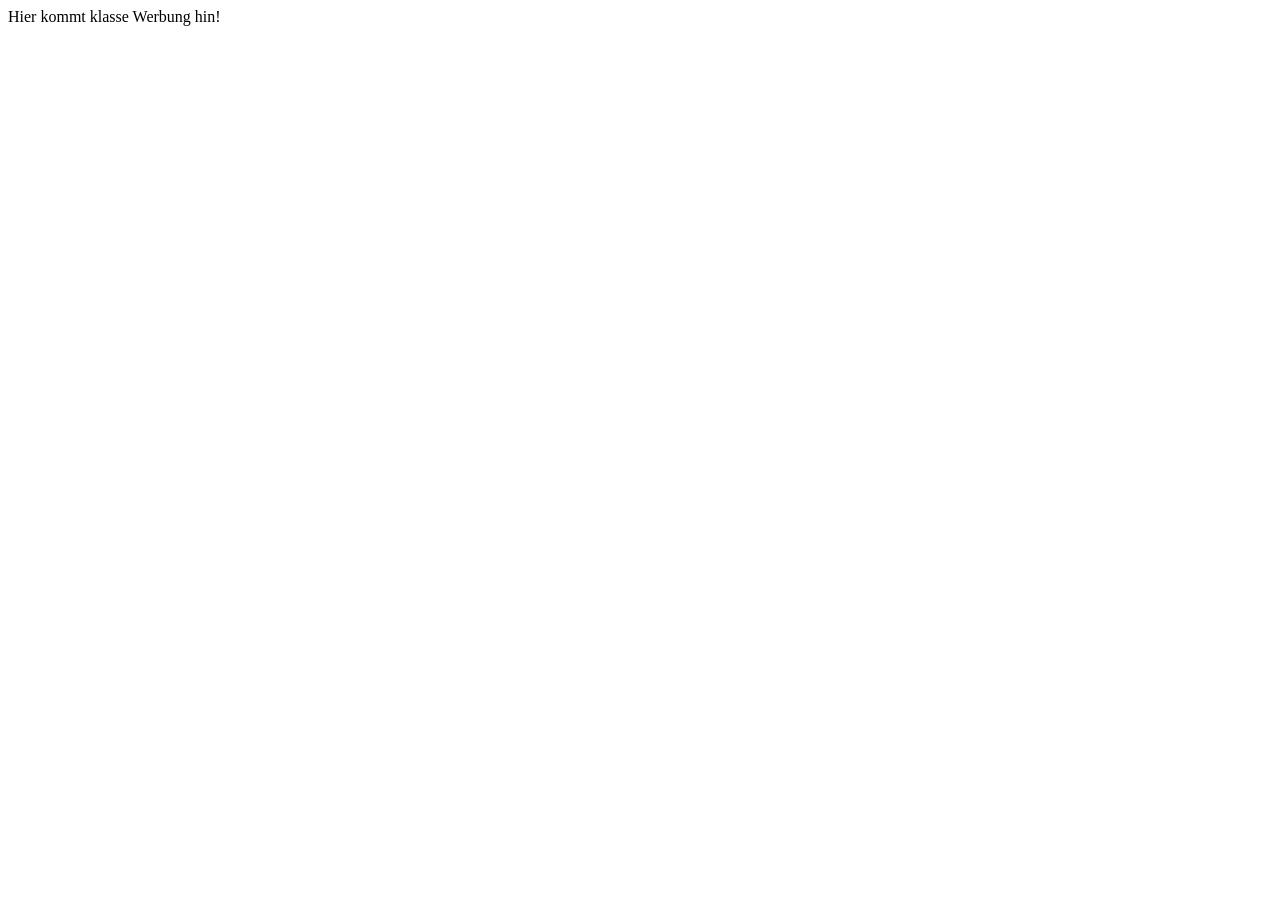
==== index.html @ f9edda09 "initial commit" ====
<!DOCTYPE html>
<html lang="en">
<head>
    <meta charset="UTF-8">
    <meta name="viewport" content="width=device-width, initial-scale=1.0">
    <title>Kochen mit Bernd</title>
</head>
<body>
    Hier kommt klasse Werbung hin!
</body>
</html>
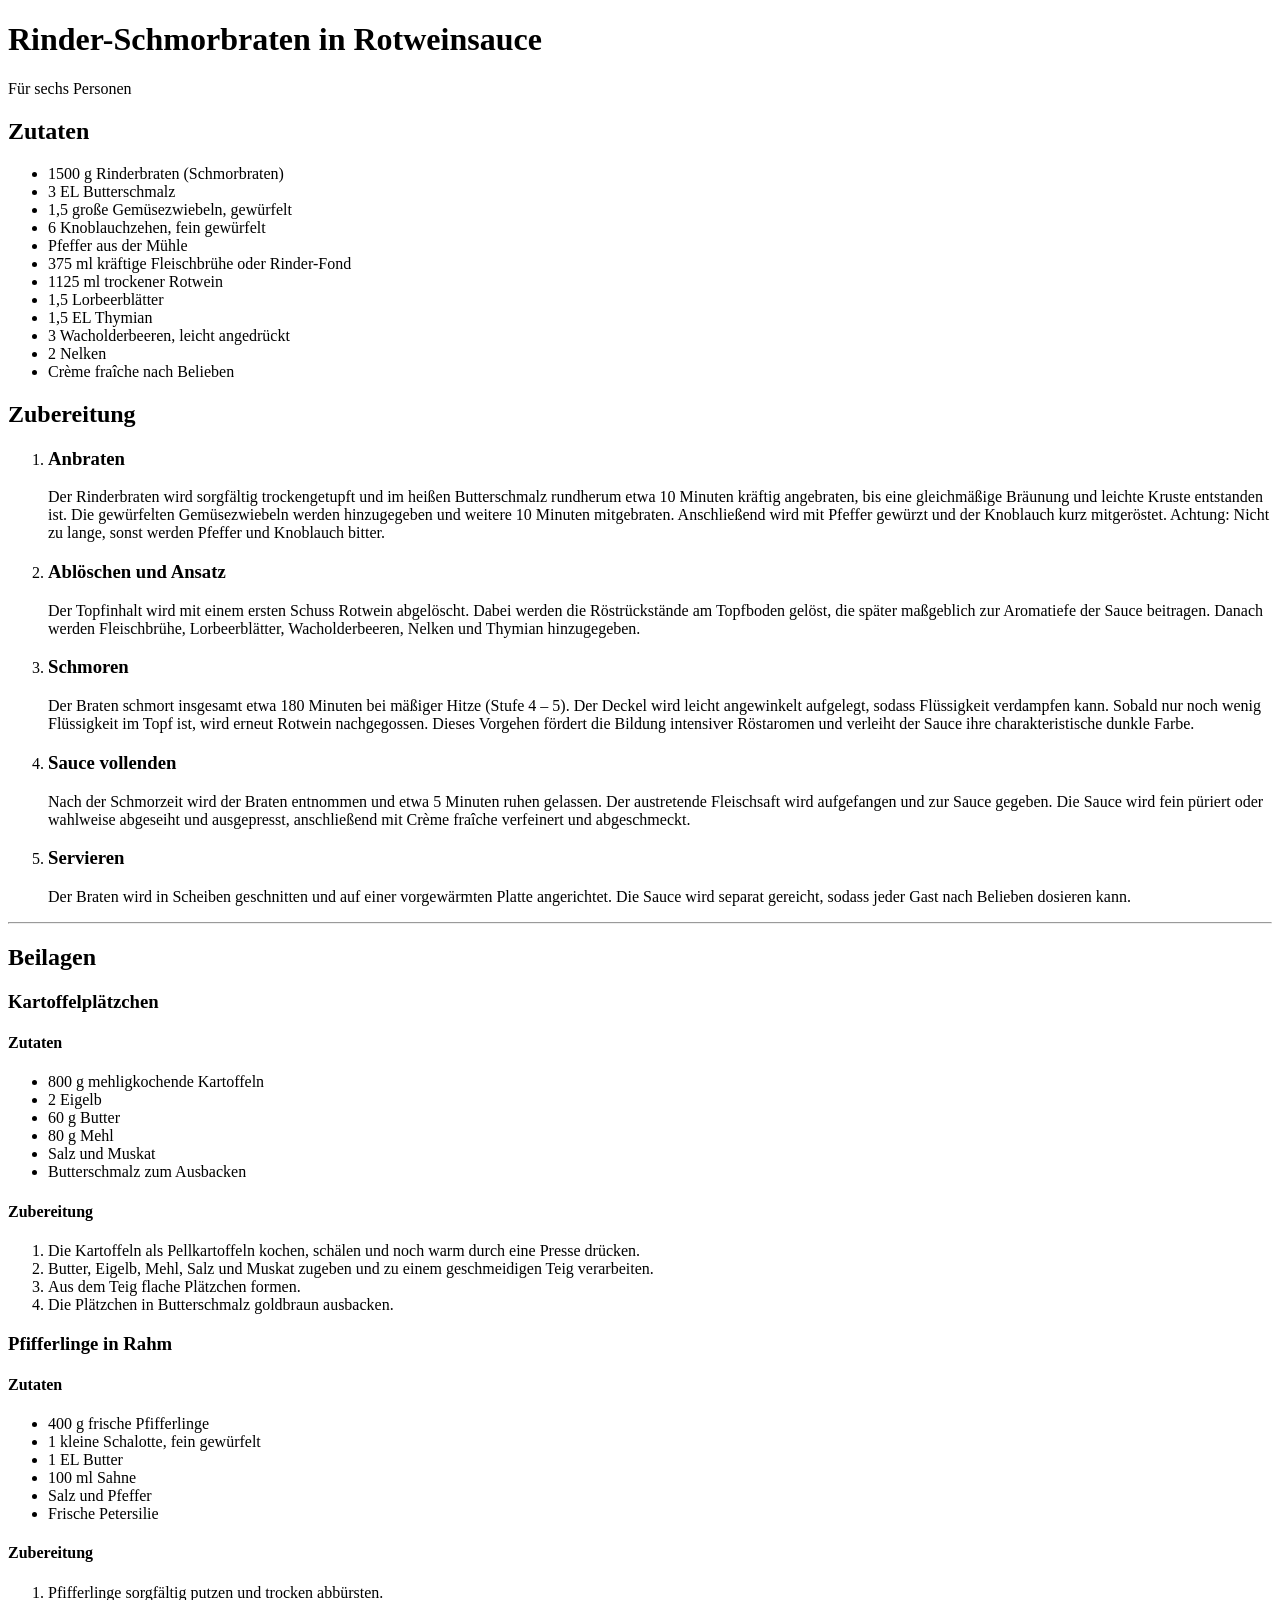
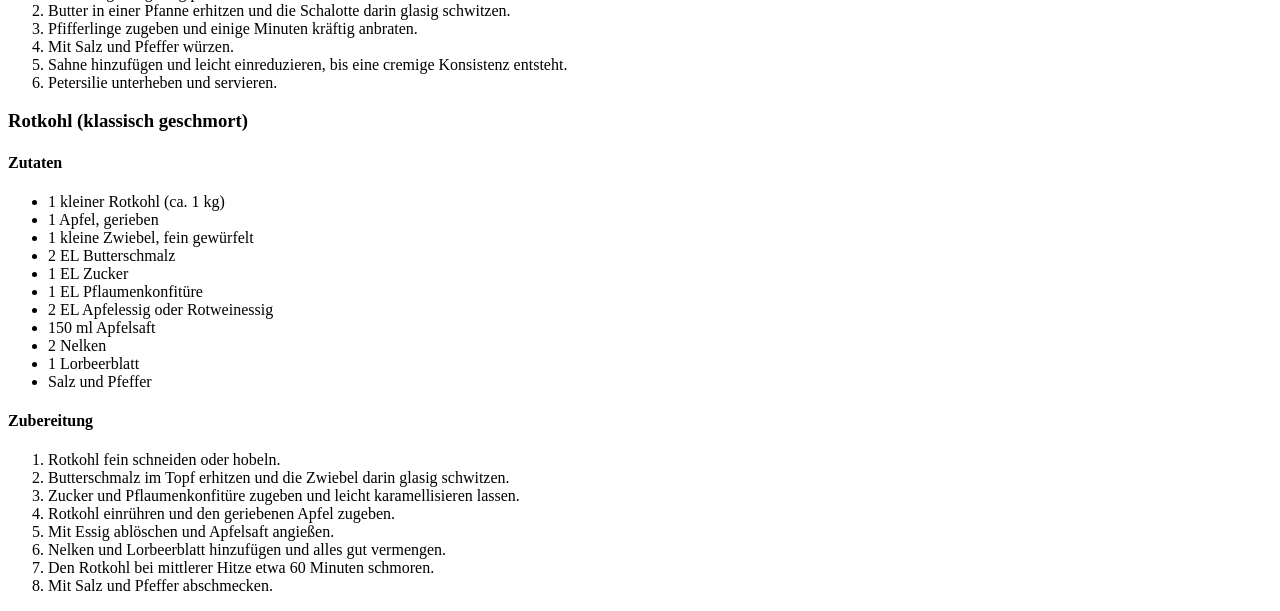
==== commit f3bba688: "feat: add rezept" ====
--- a/index.html
+++ b/index.html
@@ -1,11 +1,148 @@
-<!DOCTYPE html>
-<html lang="en">
+<!DOCTYPE html PUBLIC "-//W3C//DTD XHTML 1.0 Strict//EN" "http://www.w3.org/TR/xhtml1/DTD/xhtml1-strict.dtd">
+<html xmlns="http://www.w3.org/1999/xhtml" xml:lang="de" lang="de">
 <head>
-    <meta charset="UTF-8">
-    <meta name="viewport" content="width=device-width, initial-scale=1.0">
-    <title>Kochen mit Bernd</title>
+    <meta http-equiv="Content-Type" content="text/html; charset=UTF-8" />
+    <meta name="Rezept" content="Rinder-Schmorbraten in Rotweinsauce" />
+    <title>Rinder-Schmorbraten in Rotweinsauce &#8211; Rezept</title>
+    <link href="./style.css" rel="stylesheet" type="text/css" />
 </head>
+
 <body>
-    Hier kommt klasse Werbung hin!
+    <h1>Rinder-Schmorbraten in Rotweinsauce</h1>
+    <p>Für sechs Personen</p>
+
+    <h2>Zutaten</h2>
+    <ul>
+        <li>1500 g Rinderbraten (Schmorbraten)</li>
+        <li>3 EL Butterschmalz</li>
+        <li>1,5 große Gemüsezwiebeln, gewürfelt</li>
+        <li>6 Knoblauchzehen, fein gewürfelt</li>
+        <li>Pfeffer aus der Mühle</li>
+        <li>375 ml kräftige Fleischbrühe oder Rinder-Fond</li>
+        <li>1125 ml trockener Rotwein</li>
+        <li>1,5 Lorbeerblätter</li>
+        <li>1,5 EL Thymian</li>
+        <li>3 Wacholderbeeren, leicht angedrückt</li>
+        <li>2 Nelken</li>
+        <li>Crème fraîche nach Belieben</li>
+    </ul>
+
+    <h2>Zubereitung</h2>
+
+    <ol>
+        <li>
+            <h3>Anbraten</h3>
+            <p>
+                Der Rinderbraten wird sorgfältig trockengetupft und im heißen Butterschmalz rundherum etwa 10 Minuten kräftig angebraten, bis eine gleichmäßige Bräunung und leichte Kruste entstanden ist.
+                Die gewürfelten Gemüsezwiebeln werden hinzugegeben und weitere 10 Minuten mitgebraten. Anschließend wird mit Pfeffer gewürzt und der Knoblauch kurz mitgeröstet. Achtung: Nicht zu lange, sonst werden Pfeffer und Knoblauch bitter.
+            </p>
+        </li>
+        <li>
+            <h3>Ablöschen und Ansatz</h3>
+            <p>
+                Der Topfinhalt wird mit einem ersten Schuss Rotwein abgelöscht. Dabei werden die Röstrückstände am Topfboden gelöst, die später maßgeblich zur Aromatiefe der Sauce beitragen.
+                Danach werden Fleischbrühe, Lorbeerblätter, Wacholderbeeren, Nelken und Thymian hinzugegeben.
+            </p>
+        </li>
+        <li>
+            <h3>Schmoren</h3>
+            <p>
+                Der Braten schmort insgesamt etwa 180 Minuten bei mäßiger Hitze (Stufe 4 &#8211; 5).
+                Der Deckel wird leicht angewinkelt aufgelegt, sodass Flüssigkeit verdampfen kann.
+                Sobald nur noch wenig Flüssigkeit im Topf ist, wird erneut Rotwein nachgegossen. Dieses Vorgehen fördert die Bildung intensiver Röstaromen und verleiht der Sauce ihre charakteristische dunkle Farbe.
+            </p>
+        </li>
+        <li>
+            <h3>Sauce vollenden</h3>
+            <p>
+                Nach der Schmorzeit wird der Braten entnommen und etwa 5 Minuten ruhen gelassen.
+                Der austretende Fleischsaft wird aufgefangen und zur Sauce gegeben.
+                Die Sauce wird fein püriert oder wahlweise abgeseiht und ausgepresst, anschließend mit Crème fraîche verfeinert und abgeschmeckt.
+            </p>
+        </li>
+        <li>
+            <h3>Servieren</h3>
+            <p>
+                Der Braten wird in Scheiben geschnitten und auf einer vorgewärmten Platte angerichtet.
+                Die Sauce wird separat gereicht, sodass jeder Gast nach Belieben dosieren kann.
+            </p>
+        </li>
+    </ol>
+
+    <hr />
+
+    <h2>Beilagen</h2>
+
+    <h3>Kartoffelplätzchen</h3>
+
+    <h4>Zutaten</h4>
+    <ul>
+        <li>800 g mehligkochende Kartoffeln</li>
+        <li>2 Eigelb</li>
+        <li>60 g Butter</li>
+        <li>80 g Mehl</li>
+        <li>Salz und Muskat</li>
+        <li>Butterschmalz zum Ausbacken</li>
+    </ul>
+
+    <h4>Zubereitung</h4>
+    <ol>
+        <li>Die Kartoffeln als Pellkartoffeln kochen, schälen und noch warm durch eine Presse drücken.</li>
+        <li>Butter, Eigelb, Mehl, Salz und Muskat zugeben und zu einem geschmeidigen Teig verarbeiten.</li>
+        <li>Aus dem Teig flache Plätzchen formen.</li>
+        <li>Die Plätzchen in Butterschmalz goldbraun ausbacken.</li>
+    </ol>
+
+    <h3>Pfifferlinge in Rahm</h3>
+
+    <h4>Zutaten</h4>
+    <ul>
+        <li>400 g frische Pfifferlinge</li>
+        <li>1 kleine Schalotte, fein gewürfelt</li>
+        <li>1 EL Butter</li>
+        <li>100 ml Sahne</li>
+        <li>Salz und Pfeffer</li>
+        <li>Frische Petersilie</li>
+    </ul>
+
+    <h4>Zubereitung</h4>
+    <ol>
+        <li>Pfifferlinge sorgfältig putzen und trocken abbürsten.</li>
+        <li>Butter in einer Pfanne erhitzen und die Schalotte darin glasig schwitzen.</li>
+        <li>Pfifferlinge zugeben und einige Minuten kräftig anbraten.</li>
+        <li>Mit Salz und Pfeffer würzen.</li>
+        <li>Sahne hinzufügen und leicht einreduzieren, bis eine cremige Konsistenz entsteht.</li>
+        <li>Petersilie unterheben und servieren.</li>
+    </ol>
+
+    <h3>Rotkohl (klassisch geschmort)</h3>
+
+    <h4>Zutaten</h4>
+    <ul>
+        <li>1 kleiner Rotkohl (ca. 1 kg)</li>
+        <li>1 Apfel, gerieben</li>
+        <li>1 kleine Zwiebel, fein gewürfelt</li>
+        <li>2 EL Butterschmalz</li>
+        <li>1 EL Zucker</li>
+        <li>1 EL Pflaumenkonfitüre</li>
+        <li>2 EL Apfelessig oder Rotweinessig</li>
+        <li>150 ml Apfelsaft</li>
+        <li>2 Nelken</li>
+        <li>1 Lorbeerblatt</li>
+        <li>Salz und Pfeffer</li>
+    </ul>
+
+    <h4>Zubereitung</h4>
+    <ol>
+        <li>Rotkohl fein schneiden oder hobeln.</li>
+        <li>Butterschmalz im Topf erhitzen und die Zwiebel darin glasig schwitzen.</li>
+        <li>Zucker und Pflaumenkonfitüre zugeben und leicht karamellisieren lassen.</li>
+        <li>Rotkohl einrühren und den geriebenen Apfel zugeben.</li>
+        <li>Mit Essig ablöschen und Apfelsaft angießen.</li>
+        <li>Nelken und Lorbeerblatt hinzufügen und alles gut vermengen.</li>
+        <li>Den Rotkohl bei mittlerer Hitze etwa 60 Minuten schmoren.</li>
+        <li>Mit Salz und Pfeffer abschmecken.</li>
+    </ol>
+
 </body>
-</html>+</html>
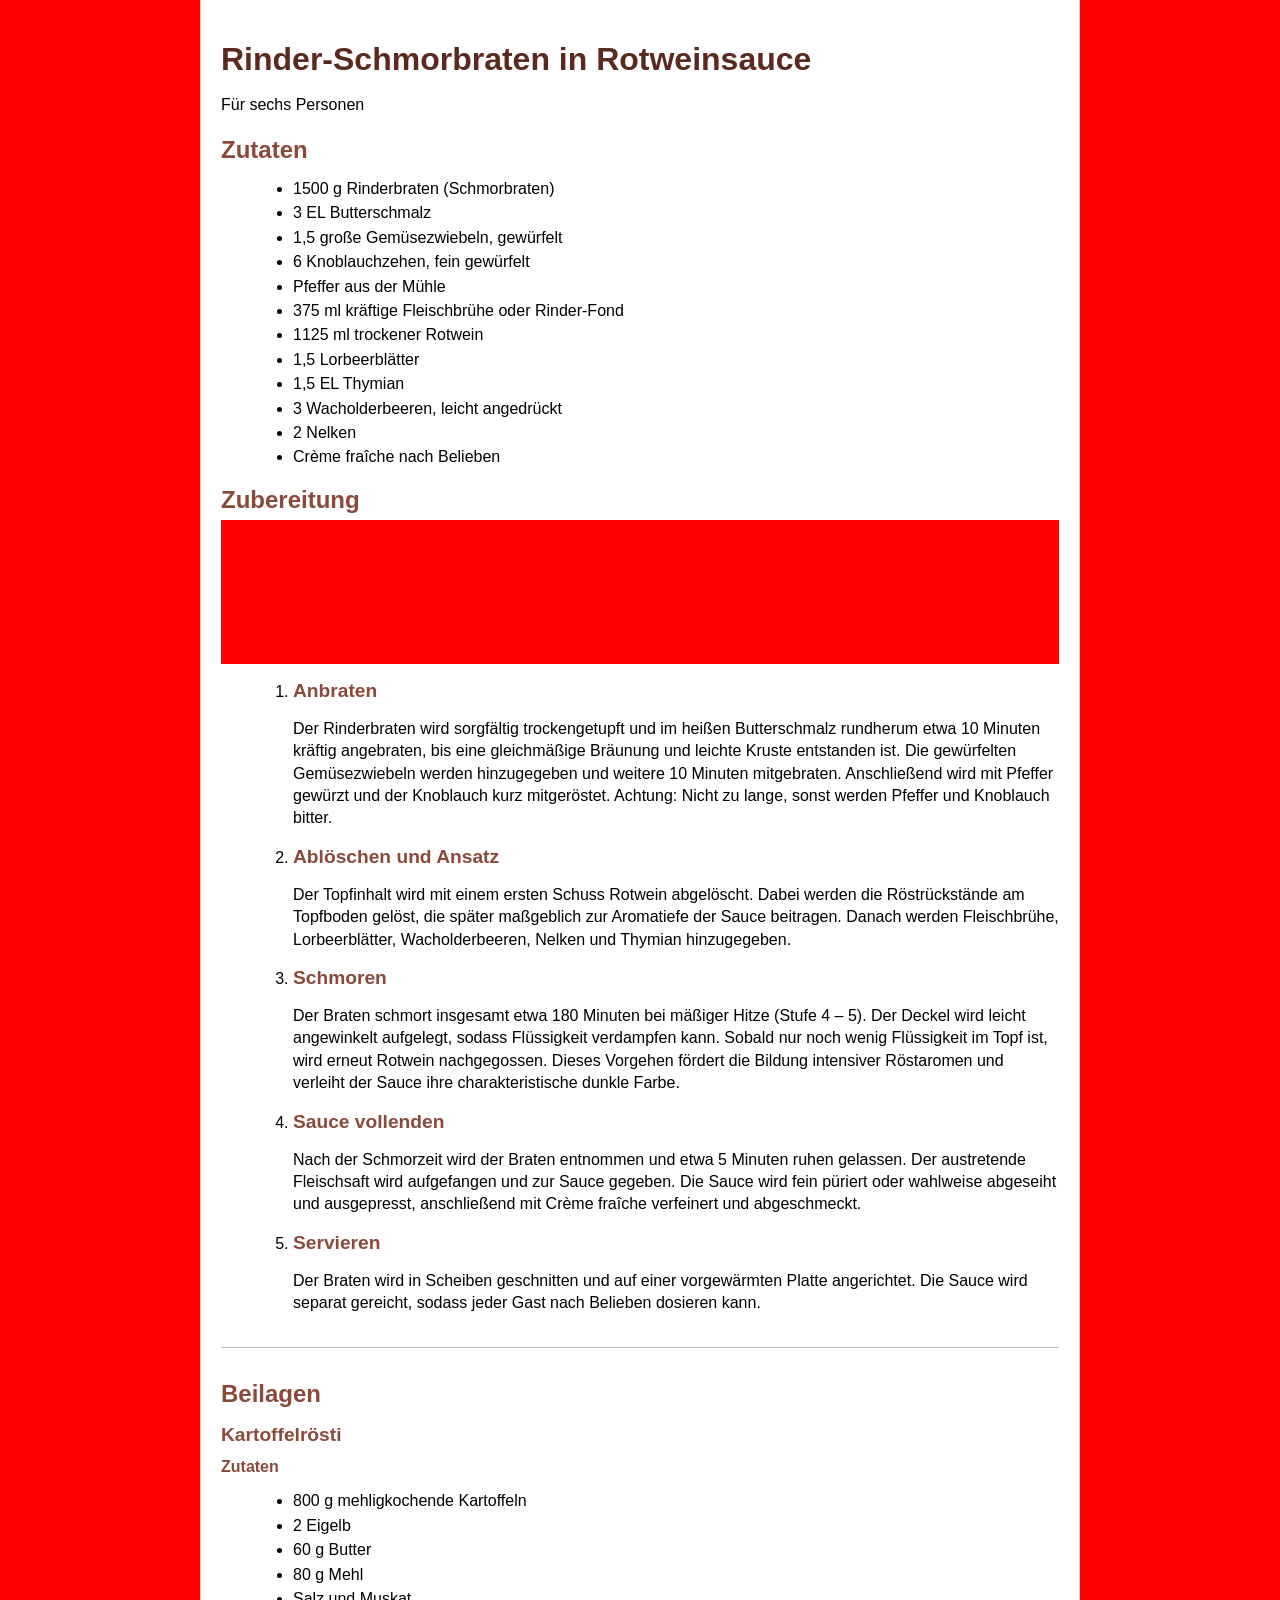
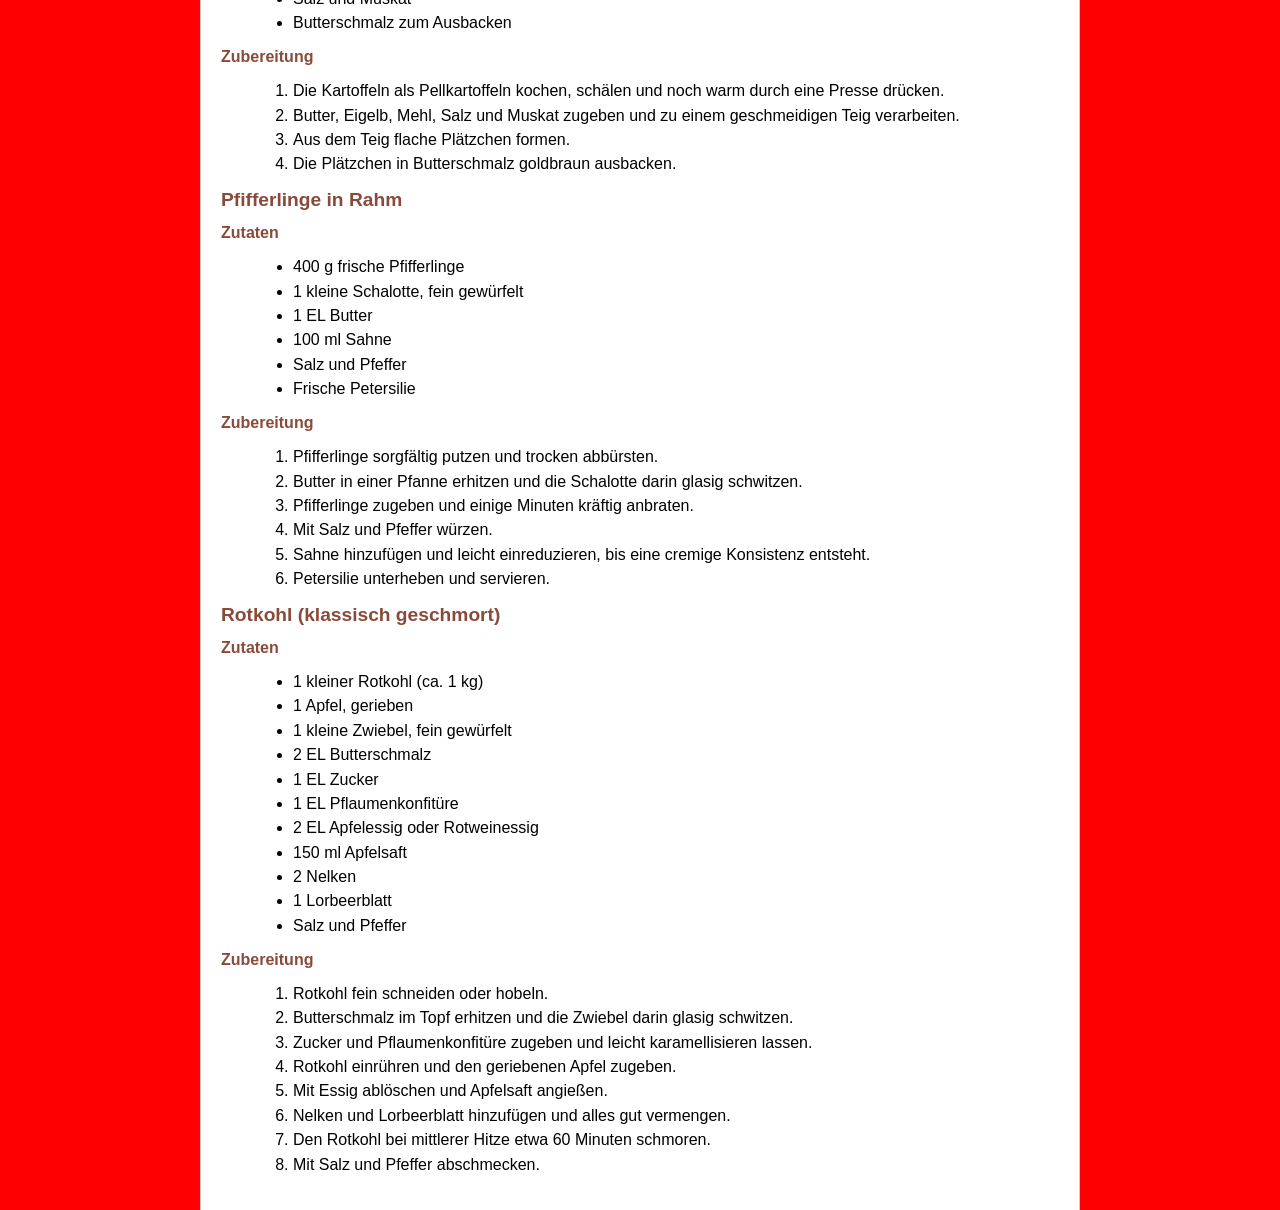
==== commit ddd22fa5: "feat: add plain cass 2.1" ====
--- a/index.html
+++ b/index.html
@@ -1,5 +1,6 @@
 <!DOCTYPE html PUBLIC "-//W3C//DTD XHTML 1.0 Strict//EN" "http://www.w3.org/TR/xhtml1/DTD/xhtml1-strict.dtd">
 <html xmlns="http://www.w3.org/1999/xhtml" xml:lang="de" lang="de">
+
 <head>
     <meta http-equiv="Content-Type" content="text/html; charset=UTF-8" />
     <meta name="Rezept" content="Rinder-Schmorbraten in Rotweinsauce" />
@@ -8,141 +9,162 @@
 </head>
 
 <body>
-    <h1>Rinder-Schmorbraten in Rotweinsauce</h1>
-    <p>Für sechs Personen</p>
+    <div id="main">
+        <div class="column ad" id="left"></div>
+        <div class="column" id="wrapper">
+            <h1>Rinder-Schmorbraten in Rotweinsauce</h1>
+            <p>Für sechs Personen</p>
 
-    <h2>Zutaten</h2>
-    <ul>
-        <li>1500 g Rinderbraten (Schmorbraten)</li>
-        <li>3 EL Butterschmalz</li>
-        <li>1,5 große Gemüsezwiebeln, gewürfelt</li>
-        <li>6 Knoblauchzehen, fein gewürfelt</li>
-        <li>Pfeffer aus der Mühle</li>
-        <li>375 ml kräftige Fleischbrühe oder Rinder-Fond</li>
-        <li>1125 ml trockener Rotwein</li>
-        <li>1,5 Lorbeerblätter</li>
-        <li>1,5 EL Thymian</li>
-        <li>3 Wacholderbeeren, leicht angedrückt</li>
-        <li>2 Nelken</li>
-        <li>Crème fraîche nach Belieben</li>
-    </ul>
+            <h2>Zutaten</h2>
+            <ul>
+                <li>1500 g Rinderbraten (Schmorbraten)</li>
+                <li>3 EL Butterschmalz</li>
+                <li>1,5 große Gemüsezwiebeln, gewürfelt</li>
+                <li>6 Knoblauchzehen, fein gewürfelt</li>
+                <li>Pfeffer aus der Mühle</li>
+                <li>375 ml kräftige Fleischbrühe oder Rinder-Fond</li>
+                <li>1125 ml trockener Rotwein</li>
+                <li>1,5 Lorbeerblätter</li>
+                <li>1,5 EL Thymian</li>
+                <li>3 Wacholderbeeren, leicht angedrückt</li>
+                <li>2 Nelken</li>
+                <li>Crème fraîche nach Belieben</li>
+            </ul>
 
-    <h2>Zubereitung</h2>
+            <h2>Zubereitung</h2>
 
-    <ol>
-        <li>
-            <h3>Anbraten</h3>
-            <p>
-                Der Rinderbraten wird sorgfältig trockengetupft und im heißen Butterschmalz rundherum etwa 10 Minuten kräftig angebraten, bis eine gleichmäßige Bräunung und leichte Kruste entstanden ist.
-                Die gewürfelten Gemüsezwiebeln werden hinzugegeben und weitere 10 Minuten mitgebraten. Anschließend wird mit Pfeffer gewürzt und der Knoblauch kurz mitgeröstet. Achtung: Nicht zu lange, sonst werden Pfeffer und Knoblauch bitter.
-            </p>
-        </li>
-        <li>
-            <h3>Ablöschen und Ansatz</h3>
-            <p>
-                Der Topfinhalt wird mit einem ersten Schuss Rotwein abgelöscht. Dabei werden die Röstrückstände am Topfboden gelöst, die später maßgeblich zur Aromatiefe der Sauce beitragen.
-                Danach werden Fleischbrühe, Lorbeerblätter, Wacholderbeeren, Nelken und Thymian hinzugegeben.
-            </p>
-        </li>
-        <li>
-            <h3>Schmoren</h3>
-            <p>
-                Der Braten schmort insgesamt etwa 180 Minuten bei mäßiger Hitze (Stufe 4 &#8211; 5).
-                Der Deckel wird leicht angewinkelt aufgelegt, sodass Flüssigkeit verdampfen kann.
-                Sobald nur noch wenig Flüssigkeit im Topf ist, wird erneut Rotwein nachgegossen. Dieses Vorgehen fördert die Bildung intensiver Röstaromen und verleiht der Sauce ihre charakteristische dunkle Farbe.
-            </p>
-        </li>
-        <li>
-            <h3>Sauce vollenden</h3>
-            <p>
-                Nach der Schmorzeit wird der Braten entnommen und etwa 5 Minuten ruhen gelassen.
-                Der austretende Fleischsaft wird aufgefangen und zur Sauce gegeben.
-                Die Sauce wird fein püriert oder wahlweise abgeseiht und ausgepresst, anschließend mit Crème fraîche verfeinert und abgeschmeckt.
-            </p>
-        </li>
-        <li>
-            <h3>Servieren</h3>
-            <p>
-                Der Braten wird in Scheiben geschnitten und auf einer vorgewärmten Platte angerichtet.
-                Die Sauce wird separat gereicht, sodass jeder Gast nach Belieben dosieren kann.
-            </p>
-        </li>
-    </ol>
+            <div class="ad">
 
-    <hr />
+            </div>
 
-    <h2>Beilagen</h2>
+            <ol>
+                <li>
+                    <h3>Anbraten</h3>
+                    <p>
+                        Der Rinderbraten wird sorgfältig trockengetupft und im heißen Butterschmalz rundherum etwa 10
+                        Minuten kräftig angebraten, bis eine gleichmäßige Bräunung und leichte Kruste entstanden ist.
+                        Die gewürfelten Gemüsezwiebeln werden hinzugegeben und weitere 10 Minuten mitgebraten.
+                        Anschließend
+                        wird mit Pfeffer gewürzt und der Knoblauch kurz mitgeröstet. Achtung: Nicht zu lange, sonst
+                        werden
+                        Pfeffer und Knoblauch bitter.
+                    </p>
+                </li>
+                <li>
+                    <h3>Ablöschen und Ansatz</h3>
+                    <p>
+                        Der Topfinhalt wird mit einem ersten Schuss Rotwein abgelöscht. Dabei werden die Röstrückstände
+                        am
+                        Topfboden gelöst, die später maßgeblich zur Aromatiefe der Sauce beitragen.
+                        Danach werden Fleischbrühe, Lorbeerblätter, Wacholderbeeren, Nelken und Thymian hinzugegeben.
+                    </p>
+                </li>
+                <li>
+                    <h3>Schmoren</h3>
+                    <p>
+                        Der Braten schmort insgesamt etwa 180 Minuten bei mäßiger Hitze (Stufe 4 &#8211; 5).
+                        Der Deckel wird leicht angewinkelt aufgelegt, sodass Flüssigkeit verdampfen kann.
+                        Sobald nur noch wenig Flüssigkeit im Topf ist, wird erneut Rotwein nachgegossen. Dieses Vorgehen
+                        fördert die Bildung intensiver Röstaromen und verleiht der Sauce ihre charakteristische dunkle
+                        Farbe.
+                    </p>
+                </li>
+                <li>
+                    <h3>Sauce vollenden</h3>
+                    <p>
+                        Nach der Schmorzeit wird der Braten entnommen und etwa 5 Minuten ruhen gelassen.
+                        Der austretende Fleischsaft wird aufgefangen und zur Sauce gegeben.
+                        Die Sauce wird fein püriert oder wahlweise abgeseiht und ausgepresst, anschließend mit Crème
+                        fraîche
+                        verfeinert und abgeschmeckt.
+                    </p>
+                </li>
+                <li>
+                    <h3>Servieren</h3>
+                    <p>
+                        Der Braten wird in Scheiben geschnitten und auf einer vorgewärmten Platte angerichtet.
+                        Die Sauce wird separat gereicht, sodass jeder Gast nach Belieben dosieren kann.
+                    </p>
+                </li>
+            </ol>
 
-    <h3>Kartoffelplätzchen</h3>
+            <hr />
 
-    <h4>Zutaten</h4>
-    <ul>
-        <li>800 g mehligkochende Kartoffeln</li>
-        <li>2 Eigelb</li>
-        <li>60 g Butter</li>
-        <li>80 g Mehl</li>
-        <li>Salz und Muskat</li>
-        <li>Butterschmalz zum Ausbacken</li>
-    </ul>
+            <h2>Beilagen</h2>
 
-    <h4>Zubereitung</h4>
-    <ol>
-        <li>Die Kartoffeln als Pellkartoffeln kochen, schälen und noch warm durch eine Presse drücken.</li>
-        <li>Butter, Eigelb, Mehl, Salz und Muskat zugeben und zu einem geschmeidigen Teig verarbeiten.</li>
-        <li>Aus dem Teig flache Plätzchen formen.</li>
-        <li>Die Plätzchen in Butterschmalz goldbraun ausbacken.</li>
-    </ol>
+            <h3>Kartoffelrösti</h3>
 
-    <h3>Pfifferlinge in Rahm</h3>
+            <h4>Zutaten</h4>
+            <ul>
+                <li>800 g mehligkochende Kartoffeln</li>
+                <li>2 Eigelb</li>
+                <li>60 g Butter</li>
+                <li>80 g Mehl</li>
+                <li>Salz und Muskat</li>
+                <li>Butterschmalz zum Ausbacken</li>
+            </ul>
 
-    <h4>Zutaten</h4>
-    <ul>
-        <li>400 g frische Pfifferlinge</li>
-        <li>1 kleine Schalotte, fein gewürfelt</li>
-        <li>1 EL Butter</li>
-        <li>100 ml Sahne</li>
-        <li>Salz und Pfeffer</li>
-        <li>Frische Petersilie</li>
-    </ul>
+            <h4>Zubereitung</h4>
+            <ol>
+                <li>Die Kartoffeln als Pellkartoffeln kochen, schälen und noch warm durch eine Presse drücken.</li>
+                <li>Butter, Eigelb, Mehl, Salz und Muskat zugeben und zu einem geschmeidigen Teig verarbeiten.</li>
+                <li>Aus dem Teig flache Plätzchen formen.</li>
+                <li>Die Plätzchen in Butterschmalz goldbraun ausbacken.</li>
+            </ol>
 
-    <h4>Zubereitung</h4>
-    <ol>
-        <li>Pfifferlinge sorgfältig putzen und trocken abbürsten.</li>
-        <li>Butter in einer Pfanne erhitzen und die Schalotte darin glasig schwitzen.</li>
-        <li>Pfifferlinge zugeben und einige Minuten kräftig anbraten.</li>
-        <li>Mit Salz und Pfeffer würzen.</li>
-        <li>Sahne hinzufügen und leicht einreduzieren, bis eine cremige Konsistenz entsteht.</li>
-        <li>Petersilie unterheben und servieren.</li>
-    </ol>
+            <h3>Pfifferlinge in Rahm</h3>
 
-    <h3>Rotkohl (klassisch geschmort)</h3>
+            <h4>Zutaten</h4>
+            <ul>
+                <li>400 g frische Pfifferlinge</li>
+                <li>1 kleine Schalotte, fein gewürfelt</li>
+                <li>1 EL Butter</li>
+                <li>100 ml Sahne</li>
+                <li>Salz und Pfeffer</li>
+                <li>Frische Petersilie</li>
+            </ul>
 
-    <h4>Zutaten</h4>
-    <ul>
-        <li>1 kleiner Rotkohl (ca. 1 kg)</li>
-        <li>1 Apfel, gerieben</li>
-        <li>1 kleine Zwiebel, fein gewürfelt</li>
-        <li>2 EL Butterschmalz</li>
-        <li>1 EL Zucker</li>
-        <li>1 EL Pflaumenkonfitüre</li>
-        <li>2 EL Apfelessig oder Rotweinessig</li>
-        <li>150 ml Apfelsaft</li>
-        <li>2 Nelken</li>
-        <li>1 Lorbeerblatt</li>
-        <li>Salz und Pfeffer</li>
-    </ul>
+            <h4>Zubereitung</h4>
+            <ol>
+                <li>Pfifferlinge sorgfältig putzen und trocken abbürsten.</li>
+                <li>Butter in einer Pfanne erhitzen und die Schalotte darin glasig schwitzen.</li>
+                <li>Pfifferlinge zugeben und einige Minuten kräftig anbraten.</li>
+                <li>Mit Salz und Pfeffer würzen.</li>
+                <li>Sahne hinzufügen und leicht einreduzieren, bis eine cremige Konsistenz entsteht.</li>
+                <li>Petersilie unterheben und servieren.</li>
+            </ol>
 
-    <h4>Zubereitung</h4>
-    <ol>
-        <li>Rotkohl fein schneiden oder hobeln.</li>
-        <li>Butterschmalz im Topf erhitzen und die Zwiebel darin glasig schwitzen.</li>
-        <li>Zucker und Pflaumenkonfitüre zugeben und leicht karamellisieren lassen.</li>
-        <li>Rotkohl einrühren und den geriebenen Apfel zugeben.</li>
-        <li>Mit Essig ablöschen und Apfelsaft angießen.</li>
-        <li>Nelken und Lorbeerblatt hinzufügen und alles gut vermengen.</li>
-        <li>Den Rotkohl bei mittlerer Hitze etwa 60 Minuten schmoren.</li>
-        <li>Mit Salz und Pfeffer abschmecken.</li>
-    </ol>
+            <h3>Rotkohl (klassisch geschmort)</h3>
 
+            <h4>Zutaten</h4>
+            <ul>
+                <li>1 kleiner Rotkohl (ca. 1 kg)</li>
+                <li>1 Apfel, gerieben</li>
+                <li>1 kleine Zwiebel, fein gewürfelt</li>
+                <li>2 EL Butterschmalz</li>
+                <li>1 EL Zucker</li>
+                <li>1 EL Pflaumenkonfitüre</li>
+                <li>2 EL Apfelessig oder Rotweinessig</li>
+                <li>150 ml Apfelsaft</li>
+                <li>2 Nelken</li>
+                <li>1 Lorbeerblatt</li>
+                <li>Salz und Pfeffer</li>
+            </ul>
+
+            <h4>Zubereitung</h4>
+            <ol>
+                <li>Rotkohl fein schneiden oder hobeln.</li>
+                <li>Butterschmalz im Topf erhitzen und die Zwiebel darin glasig schwitzen.</li>
+                <li>Zucker und Pflaumenkonfitüre zugeben und leicht karamellisieren lassen.</li>
+                <li>Rotkohl einrühren und den geriebenen Apfel zugeben.</li>
+                <li>Mit Essig ablöschen und Apfelsaft angießen.</li>
+                <li>Nelken und Lorbeerblatt hinzufügen und alles gut vermengen.</li>
+                <li>Den Rotkohl bei mittlerer Hitze etwa 60 Minuten schmoren.</li>
+                <li>Mit Salz und Pfeffer abschmecken.</li>
+            </ol>
+        </div>
+        <div class="column ad" id="right"></div>
+    </div>
 </body>
-</html>
+
+</html>
--- a/style.css
+++ b/style.css
@@ -0,0 +1,90 @@
+* {
+    font-family: sans-serif;
+}
+
+body {
+    background-color: #FFEDE3;
+    margin: 0;
+    padding: 0;
+}
+
+#main {
+    display: table;
+    width: 100%;
+}
+
+.column {
+    display: table-cell;
+    vertical-align: top;
+}
+
+#left {
+    width: 15%;
+}
+
+#right {
+    width: 15%;
+}
+
+#wrapper {
+    width: 66%;
+    padding: 20px;
+    background-color: #ffffff;
+    border-left: 1px solid #D8C7BF;
+    border-right: 1px solid #D8C7BF;
+}
+
+.ad {
+    background: red;
+    width: 100%;
+    height: 144px;
+}
+
+h1 {
+    font-size: 2rem;
+    margin-bottom: 0.2rem;
+    color: #5A2A1E;
+}
+
+h2 {
+    font-size: 1.5rem;
+    margin-top: 1.2rem;
+    margin-bottom: 0.4rem;
+    color: #8A4A3A;
+    ;
+}
+
+h3 {
+    font-size: 1.2rem;
+    margin-top: 1rem;
+    margin-bottom: 0.3rem;
+    color: #8A4A3A;
+}
+
+h4 {
+    font-size: 1rem;
+    margin-top: 0.8rem;
+    margin-bottom: 0.2rem;
+    color: #8A4A3A;
+}
+
+p {
+    line-height: 1.4rem;
+    margin-bottom: 1rem;
+}
+
+ul,
+ol {
+    margin-left: 2rem;
+    margin-bottom: 1rem;
+}
+
+li {
+    margin-bottom: 0.4rem;
+}
+
+hr {
+    border: 0;
+    border-top: 1px solid #C8B7AF;
+    margin: 2rem 0;
+}
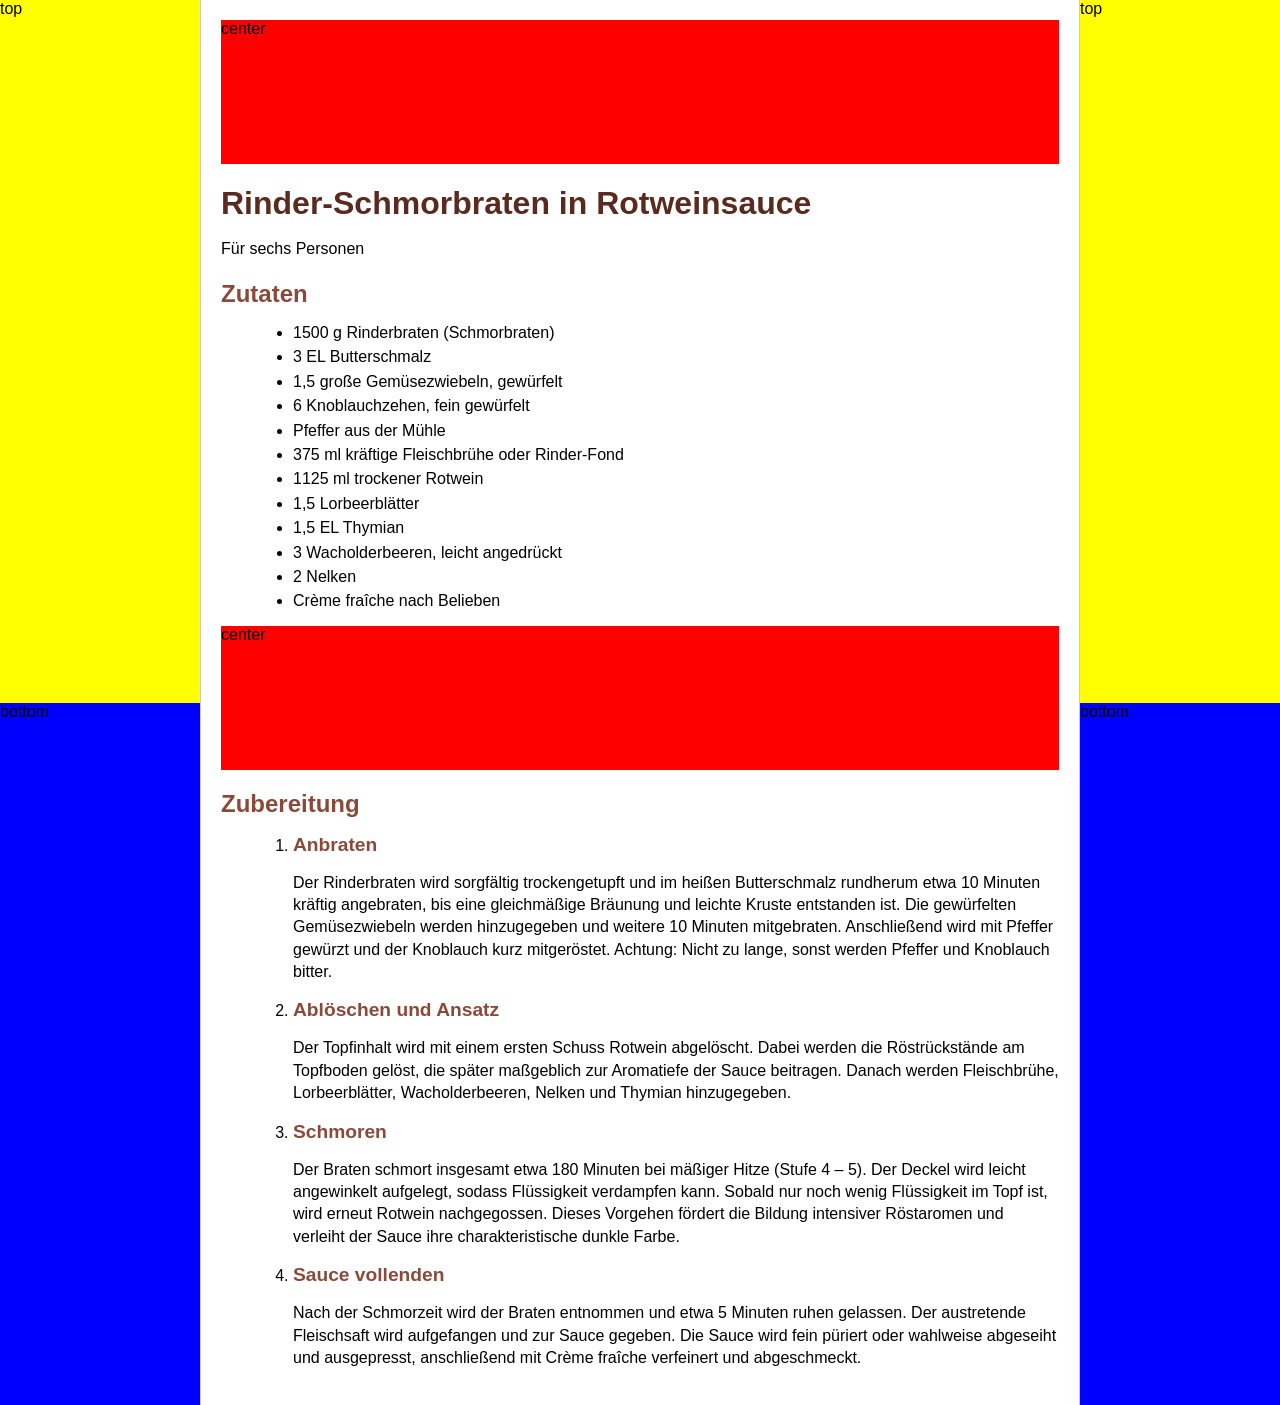
==== commit ade9e0f0: "feat: add ads" ====
--- a/index.html
+++ b/index.html
@@ -10,8 +10,14 @@
 
 <body>
     <div id="main">
-        <div class="column ad" id="left"></div>
+        <div class="column ad" id="left">
+            <div class="top">top</div>
+            <div class="bottom">bottom</div>
+        </div>
         <div class="column" id="wrapper">
+            <div class="ad">
+                center
+            </div>
             <h1>Rinder-Schmorbraten in Rotweinsauce</h1>
             <p>Für sechs Personen</p>
 
@@ -21,7 +27,7 @@
                 <li>3 EL Butterschmalz</li>
                 <li>1,5 große Gemüsezwiebeln, gewürfelt</li>
                 <li>6 Knoblauchzehen, fein gewürfelt</li>
-                <li>Pfeffer aus der Mühle</li>
+                <li>Pfeffer aus der Mühle</li> 
                 <li>375 ml kräftige Fleischbrühe oder Rinder-Fond</li>
                 <li>1125 ml trockener Rotwein</li>
                 <li>1,5 Lorbeerblätter</li>
@@ -30,12 +36,12 @@
                 <li>2 Nelken</li>
                 <li>Crème fraîche nach Belieben</li>
             </ul>
-
+            
+            <div class="ad">
+                center
+            </div>
+            
             <h2>Zubereitung</h2>
-
-            <div class="ad">
-
-            </div>
 
             <ol>
                 <li>
@@ -79,15 +85,8 @@
                         verfeinert und abgeschmeckt.
                     </p>
                 </li>
-                <li>
-                    <h3>Servieren</h3>
-                    <p>
-                        Der Braten wird in Scheiben geschnitten und auf einer vorgewärmten Platte angerichtet.
-                        Die Sauce wird separat gereicht, sodass jeder Gast nach Belieben dosieren kann.
-                    </p>
-                </li>
             </ol>
-
+            <!-- 
             <hr />
 
             <h2>Beilagen</h2>
@@ -161,9 +160,13 @@
                 <li>Nelken und Lorbeerblatt hinzufügen und alles gut vermengen.</li>
                 <li>Den Rotkohl bei mittlerer Hitze etwa 60 Minuten schmoren.</li>
                 <li>Mit Salz und Pfeffer abschmecken.</li>
-            </ol>
+            </ol> 
+            -->
         </div>
-        <div class="column ad" id="right"></div>
+        <div class="column ad" id="right">
+            <div class="top">top</div>
+            <div class="bottom">bottom</div>
+        </div>
     </div>
 </body>
 
--- a/style.css
+++ b/style.css
@@ -11,6 +11,7 @@
 #main {
     display: table;
     width: 100%;
+    height: 100%;
 }
 
 .column {
@@ -18,12 +19,19 @@
     vertical-align: top;
 }
 
-#left {
+#left, #right {
     width: 15%;
+    height: 100%;
 }
 
-#right {
-    width: 15%;
+.top, .bottom {
+    width: 100%;
+    height: 50%;
+    background-color: yellow;
+}
+
+.bottom {
+    background-color: blue;
 }
 
 #wrapper {
@@ -51,7 +59,6 @@
     margin-top: 1.2rem;
     margin-bottom: 0.4rem;
     color: #8A4A3A;
-    ;
 }
 
 h3 {
@@ -79,6 +86,10 @@
     margin-bottom: 1rem;
 }
 
+ol li ::marker {
+    color: #C8B7AF;
+}
+
 li {
     margin-bottom: 0.4rem;
 }
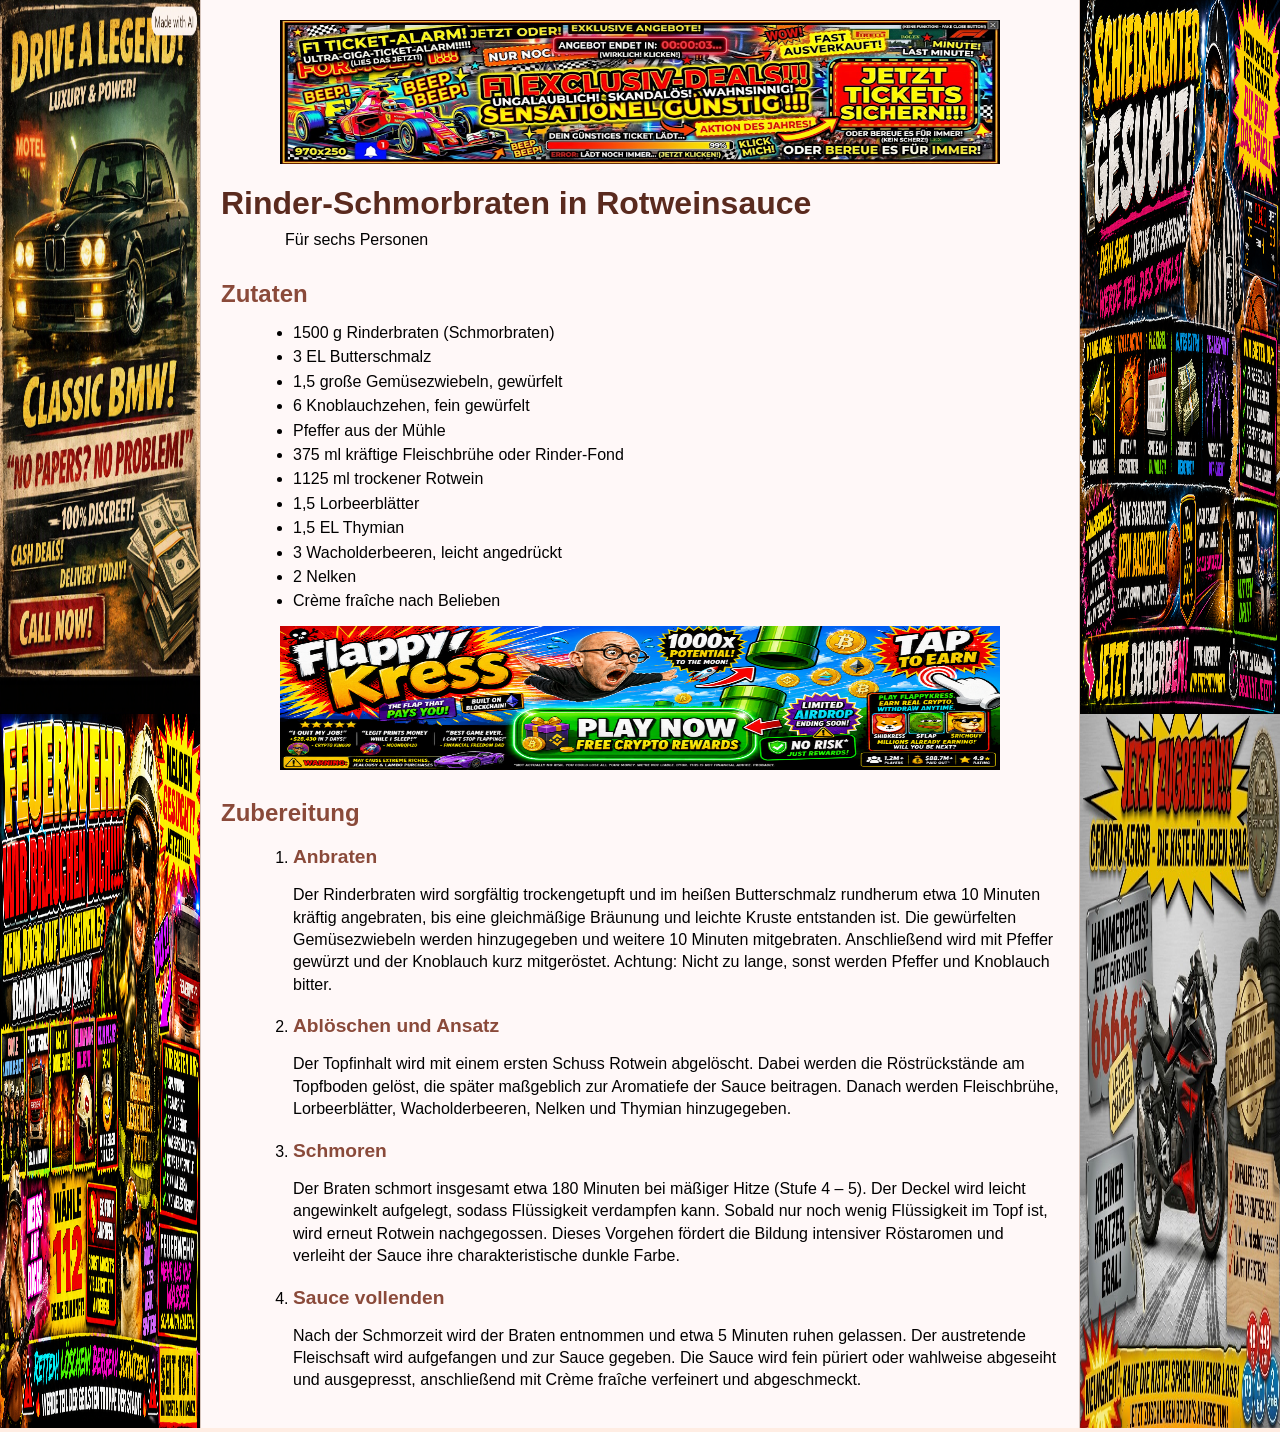
==== commit 02c8b688: "feat: add ads" ====
--- a/index.html
+++ b/index.html
@@ -5,21 +5,32 @@
     <meta http-equiv="Content-Type" content="text/html; charset=UTF-8" />
     <meta name="Rezept" content="Rinder-Schmorbraten in Rotweinsauce" />
     <title>Rinder-Schmorbraten in Rotweinsauce &#8211; Rezept</title>
+    <link rel="shortcut icon" href="./favicon.ico" type="image/x-icon">
     <link href="./style.css" rel="stylesheet" type="text/css" />
 </head>
 
 <body>
     <div id="main">
         <div class="column ad" id="left">
-            <div class="top">top</div>
-            <div class="bottom">bottom</div>
+            <div class="top">
+                <a href="./Jannis/index.html">
+                    <img src="./assets/e28.png" alt="Werbung E28 Oldtimer">
+                </a>
+            </div>
+            <div class="bottom">
+                <a href="./Simon/hallo.txt">
+                    <img src="./assets/feuerwehr.png" alt="Werbung Feuerwehr">
+                </a>
+            </div>
         </div>
         <div class="column" id="wrapper">
             <div class="ad">
-                center
+                <a href="./Palash/hallo.txt">
+                    <img src="./assets/f1.png" alt="Werbung F1">
+                </a>
             </div>
             <h1>Rinder-Schmorbraten in Rotweinsauce</h1>
-            <p>Für sechs Personen</p>
+            <p class="indented">Für sechs Personen</p>
 
             <h2>Zutaten</h2>
             <ul>
@@ -38,7 +49,9 @@
             </ul>
             
             <div class="ad">
-                center
+                <a href="./Julian/hallo.txt">
+                    <img src="./assets/flappy_kress.png" alt="Werbung Flappy Kress">
+                </a>
             </div>
             
             <h2>Zubereitung</h2>
@@ -86,86 +99,18 @@
                     </p>
                 </li>
             </ol>
-            <!-- 
-            <hr />
-
-            <h2>Beilagen</h2>
-
-            <h3>Kartoffelrösti</h3>
-
-            <h4>Zutaten</h4>
-            <ul>
-                <li>800 g mehligkochende Kartoffeln</li>
-                <li>2 Eigelb</li>
-                <li>60 g Butter</li>
-                <li>80 g Mehl</li>
-                <li>Salz und Muskat</li>
-                <li>Butterschmalz zum Ausbacken</li>
-            </ul>
-
-            <h4>Zubereitung</h4>
-            <ol>
-                <li>Die Kartoffeln als Pellkartoffeln kochen, schälen und noch warm durch eine Presse drücken.</li>
-                <li>Butter, Eigelb, Mehl, Salz und Muskat zugeben und zu einem geschmeidigen Teig verarbeiten.</li>
-                <li>Aus dem Teig flache Plätzchen formen.</li>
-                <li>Die Plätzchen in Butterschmalz goldbraun ausbacken.</li>
-            </ol>
-
-            <h3>Pfifferlinge in Rahm</h3>
-
-            <h4>Zutaten</h4>
-            <ul>
-                <li>400 g frische Pfifferlinge</li>
-                <li>1 kleine Schalotte, fein gewürfelt</li>
-                <li>1 EL Butter</li>
-                <li>100 ml Sahne</li>
-                <li>Salz und Pfeffer</li>
-                <li>Frische Petersilie</li>
-            </ul>
-
-            <h4>Zubereitung</h4>
-            <ol>
-                <li>Pfifferlinge sorgfältig putzen und trocken abbürsten.</li>
-                <li>Butter in einer Pfanne erhitzen und die Schalotte darin glasig schwitzen.</li>
-                <li>Pfifferlinge zugeben und einige Minuten kräftig anbraten.</li>
-                <li>Mit Salz und Pfeffer würzen.</li>
-                <li>Sahne hinzufügen und leicht einreduzieren, bis eine cremige Konsistenz entsteht.</li>
-                <li>Petersilie unterheben und servieren.</li>
-            </ol>
-
-            <h3>Rotkohl (klassisch geschmort)</h3>
-
-            <h4>Zutaten</h4>
-            <ul>
-                <li>1 kleiner Rotkohl (ca. 1 kg)</li>
-                <li>1 Apfel, gerieben</li>
-                <li>1 kleine Zwiebel, fein gewürfelt</li>
-                <li>2 EL Butterschmalz</li>
-                <li>1 EL Zucker</li>
-                <li>1 EL Pflaumenkonfitüre</li>
-                <li>2 EL Apfelessig oder Rotweinessig</li>
-                <li>150 ml Apfelsaft</li>
-                <li>2 Nelken</li>
-                <li>1 Lorbeerblatt</li>
-                <li>Salz und Pfeffer</li>
-            </ul>
-
-            <h4>Zubereitung</h4>
-            <ol>
-                <li>Rotkohl fein schneiden oder hobeln.</li>
-                <li>Butterschmalz im Topf erhitzen und die Zwiebel darin glasig schwitzen.</li>
-                <li>Zucker und Pflaumenkonfitüre zugeben und leicht karamellisieren lassen.</li>
-                <li>Rotkohl einrühren und den geriebenen Apfel zugeben.</li>
-                <li>Mit Essig ablöschen und Apfelsaft angießen.</li>
-                <li>Nelken und Lorbeerblatt hinzufügen und alles gut vermengen.</li>
-                <li>Den Rotkohl bei mittlerer Hitze etwa 60 Minuten schmoren.</li>
-                <li>Mit Salz und Pfeffer abschmecken.</li>
-            </ol> 
-            -->
         </div>
         <div class="column ad" id="right">
-            <div class="top">top</div>
-            <div class="bottom">bottom</div>
+            <div class="top">
+                <a href="./Leon/hallo.txt">
+                    <img src="./assets/basketball.png" alt="Werbung Basketball-Schiri">
+                </a>
+            </div>
+            <div class="bottom">
+                <a href="./Tabea/index.html">
+                    <img src="./assets/moped.png" alt="Werbung Motorrad">
+                </a>
+            </div>
         </div>
     </div>
 </body>
--- a/style.css
+++ b/style.css
@@ -27,75 +27,71 @@
 .top, .bottom {
     width: 100%;
     height: 50%;
-    background-color: yellow;
-}
-
-.bottom {
-    background-color: blue;
 }
 
 #wrapper {
     width: 66%;
     padding: 20px;
-    background-color: #ffffff;
+    background-color: #fff8f8;
     border-left: 1px solid #D8C7BF;
     border-right: 1px solid #D8C7BF;
 }
 
 .ad {
-    background: red;
     width: 100%;
     height: 144px;
+    text-align: center;
+}
+
+.ad img {
+    width: 100%;
+    max-width: 720px;
+    height: 100%;
+}
+
+.indented {
+    padding-left: 4em;
+    margin: 0;
 }
 
 h1 {
-    font-size: 2rem;
-    margin-bottom: 0.2rem;
+    font-size: 2em;
+    margin-bottom: 0.2em;
     color: #5A2A1E;
 }
 
 h2 {
-    font-size: 1.5rem;
-    margin-top: 1.2rem;
-    margin-bottom: 0.4rem;
+    font-size: 1.5em;
+    margin-top: 1.2em;
+    margin-bottom: 0.4em;
     color: #8A4A3A;
 }
 
 h3 {
-    font-size: 1.2rem;
-    margin-top: 1rem;
-    margin-bottom: 0.3rem;
+    font-size: 1.2em;
+    margin-top: 1em;
+    margin-bottom: 0.3em;
     color: #8A4A3A;
 }
 
 h4 {
-    font-size: 1rem;
-    margin-top: 0.8rem;
-    margin-bottom: 0.2rem;
+    font-size: 1em;
+    margin-top: 0.8em;
+    margin-bottom: 0.2em;
     color: #8A4A3A;
 }
 
 p {
-    line-height: 1.4rem;
-    margin-bottom: 1rem;
+    line-height: 1.4em;
+    margin-bottom: 1em;
 }
 
 ul,
 ol {
-    margin-left: 2rem;
-    margin-bottom: 1rem;
-}
-
-ol li ::marker {
-    color: #C8B7AF;
+    margin-left: 2em;
+    margin-bottom: 1em;
 }
 
 li {
-    margin-bottom: 0.4rem;
-}
-
-hr {
-    border: 0;
-    border-top: 1px solid #C8B7AF;
-    margin: 2rem 0;
+    margin-bottom: 0.4em;
 }
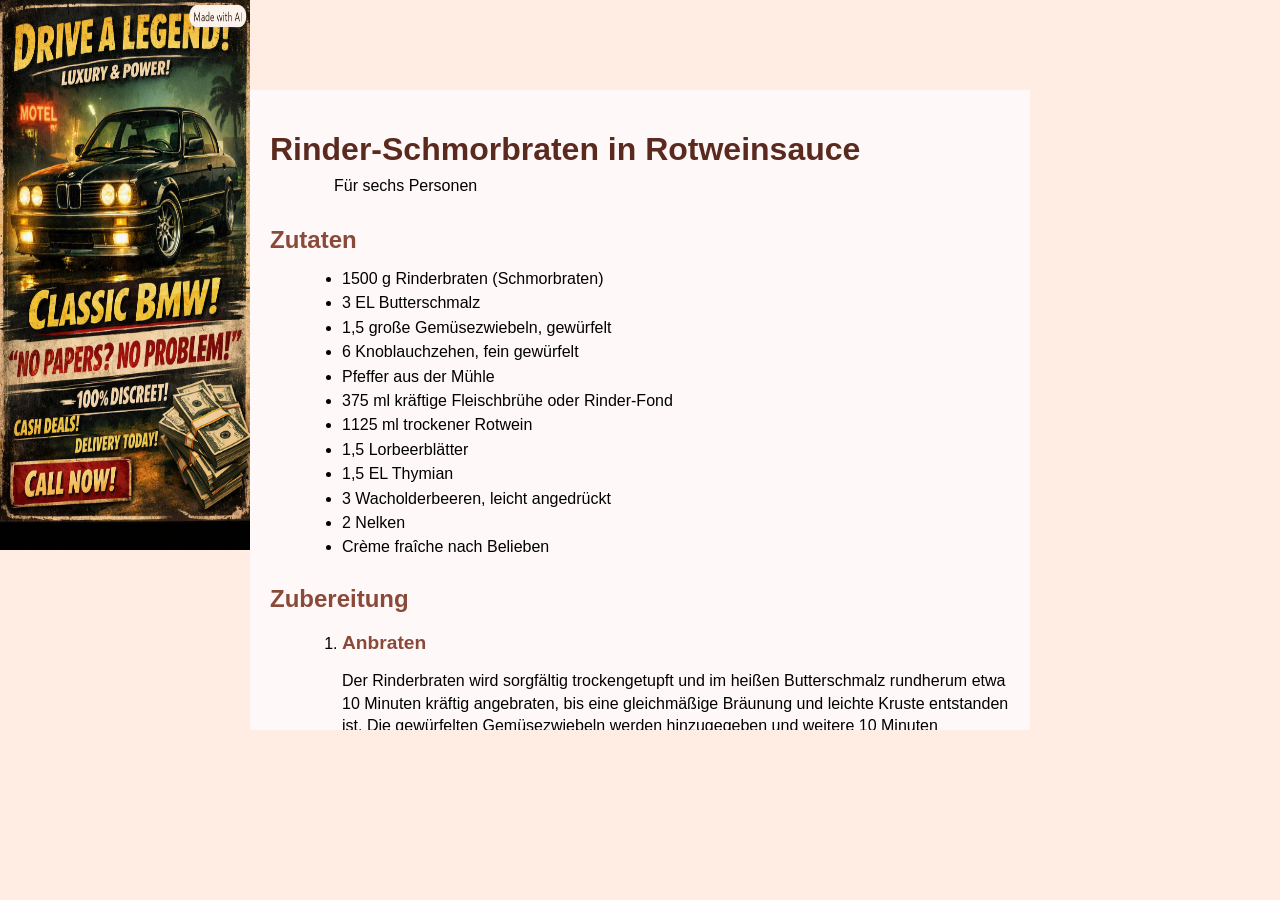
==== commit 1ece3e89: "refactor: make the kress happy with uls" ====
--- a/index.html
+++ b/index.html
@@ -4,31 +4,47 @@
 <head>
     <meta http-equiv="Content-Type" content="text/html; charset=UTF-8" />
     <meta name="Rezept" content="Rinder-Schmorbraten in Rotweinsauce" />
-    <title>Rinder-Schmorbraten in Rotweinsauce &#8211; Rezept</title>
+    <title>Rinder-Schmorbraten in Rotweinsauce</title>
     <link rel="shortcut icon" href="./favicon.ico" type="image/x-icon">
     <link href="./style.css" rel="stylesheet" type="text/css" />
 </head>
 
 <body>
-    <div id="main">
-        <div class="column ad" id="left">
-            <div class="top">
+    <div id="wrapper">
+        <ul id="nav">
+            <li id="bmw">
                 <a href="./Jannis/index.html">
-                    <img src="./assets/e28.png" alt="Werbung E28 Oldtimer">
+                    <img src="./assets/e28.png" alt="Werbung E28 Oldtimer" height="550" width="250">
                 </a>
-            </div>
-            <div class="bottom">
+            </li>
+            <!-- <li id="feuerwehr">
                 <a href="./Simon/hallo.txt">
                     <img src="./assets/feuerwehr.png" alt="Werbung Feuerwehr">
                 </a>
-            </div>
-        </div>
-        <div class="column" id="wrapper">
-            <div class="ad">
+            </li>
+            <li id="f1">
                 <a href="./Palash/hallo.txt">
                     <img src="./assets/f1.png" alt="Werbung F1">
                 </a>
-            </div>
+            </li>
+            <li id="flappy_kress">
+                <a href="./Julian/hallo.txt">
+                    <img src="./assets/flappy_kress.png" alt="Werbung Flappy Kress">
+                </a>
+            </li>
+            <li id="basketball">
+                <a href="./Leon/hallo.txt">
+                    <img src="./assets/basketball.png" alt="Werbung Basketball-Schiri">
+                </a>
+            </li>
+            <li id="motorrad">
+                <a href="./Tabea/index.html">
+                    <img src="./assets/moped.png" alt="Werbung Motorrad">
+                </a>
+            </li> -->
+        </ul>
+
+        <div class="column" id="recipy">
             <h1>Rinder-Schmorbraten in Rotweinsauce</h1>
             <p class="indented">Für sechs Personen</p>
 
@@ -38,7 +54,7 @@
                 <li>3 EL Butterschmalz</li>
                 <li>1,5 große Gemüsezwiebeln, gewürfelt</li>
                 <li>6 Knoblauchzehen, fein gewürfelt</li>
-                <li>Pfeffer aus der Mühle</li> 
+                <li>Pfeffer aus der Mühle</li>
                 <li>375 ml kräftige Fleischbrühe oder Rinder-Fond</li>
                 <li>1125 ml trockener Rotwein</li>
                 <li>1,5 Lorbeerblätter</li>
@@ -47,15 +63,8 @@
                 <li>2 Nelken</li>
                 <li>Crème fraîche nach Belieben</li>
             </ul>
-            
-            <div class="ad">
-                <a href="./Julian/hallo.txt">
-                    <img src="./assets/flappy_kress.png" alt="Werbung Flappy Kress">
-                </a>
-            </div>
-            
+
             <h2>Zubereitung</h2>
-
             <ol>
                 <li>
                     <h3>Anbraten</h3>
@@ -100,18 +109,6 @@
                 </li>
             </ol>
         </div>
-        <div class="column ad" id="right">
-            <div class="top">
-                <a href="./Leon/hallo.txt">
-                    <img src="./assets/basketball.png" alt="Werbung Basketball-Schiri">
-                </a>
-            </div>
-            <div class="bottom">
-                <a href="./Tabea/index.html">
-                    <img src="./assets/moped.png" alt="Werbung Motorrad">
-                </a>
-            </div>
-        </div>
     </div>
 </body>
 
--- a/style.css
+++ b/style.css
@@ -6,47 +6,42 @@
     background-color: #FFEDE3;
     margin: 0;
     padding: 0;
-}
-
-#main {
-    display: table;
-    width: 100%;
-    height: 100%;
-}
-
-.column {
-    display: table-cell;
-    vertical-align: top;
-}
-
-#left, #right {
-    width: 15%;
-    height: 100%;
-}
-
-.top, .bottom {
-    width: 100%;
-    height: 50%;
+    position: relative;
 }
 
 #wrapper {
-    width: 66%;
-    padding: 20px;
-    background-color: #fff8f8;
-    border-left: 1px solid #D8C7BF;
-    border-right: 1px solid #D8C7BF;
+    position: absolute;
+    left: 0;
+    top: 0;
 }
 
-.ad {
-    width: 100%;
-    height: 144px;
-    text-align: center;
+#ads {
+    position: absolute;
+    top: 0;
+    left: 0;
 }
 
-.ad img {
-    width: 100%;
-    max-width: 720px;
-    height: 100%;
+#nav {
+    list-style: none;
+}
+
+#nav img {
+    position: absolute;
+    top: 0;
+    left: 0;
+}
+
+#bmw {
+    top: 0;
+    left: 0;
+}
+
+#recipy {
+    height: 600px;
+    padding: 20px;
+    margin: 90px 250px;
+    background-color: #fff8f8;
+    overflow: auto;
 }
 
 .indented {
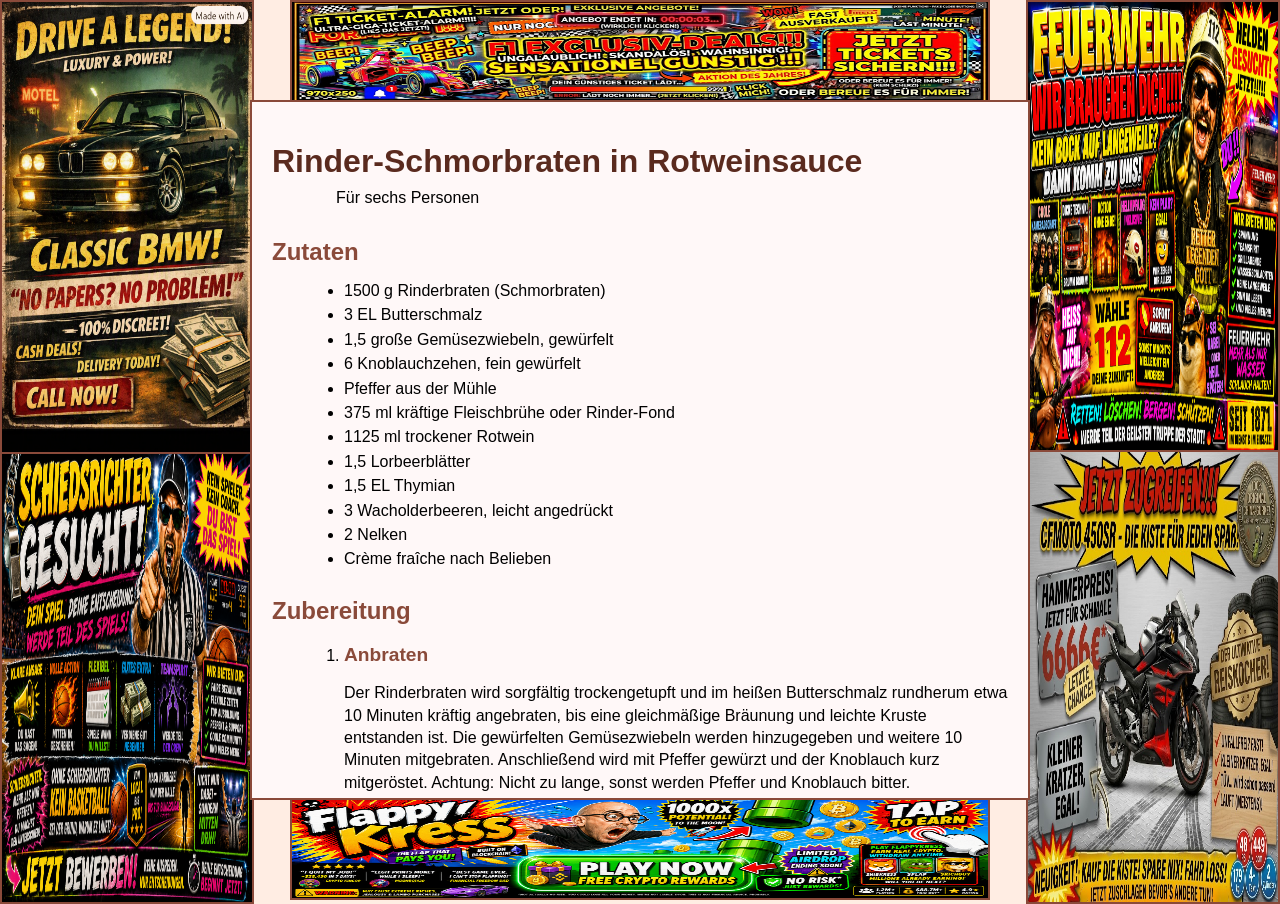
==== commit 45eac3a1: "refactor: set ads as frame" ====
--- a/index.html
+++ b/index.html
@@ -12,36 +12,36 @@
 <body>
     <div id="wrapper">
         <ul id="nav">
-            <li id="bmw">
-                <a href="./Jannis/index.html">
-                    <img src="./assets/e28.png" alt="Werbung E28 Oldtimer" height="550" width="250">
+            <li id="ad-top">
+                <a href="./Palash/hallo.txt">
+                    <img src="./assets/f1.png" alt="Werbung F1" />
                 </a>
             </li>
-            <!-- <li id="feuerwehr">
+            <li id="ad-right-top">
                 <a href="./Simon/hallo.txt">
-                    <img src="./assets/feuerwehr.png" alt="Werbung Feuerwehr">
+                    <img src="./assets/feuerwehr.png" alt="Werbung Feuerwehr" />
                 </a>
             </li>
-            <li id="f1">
-                <a href="./Palash/hallo.txt">
-                    <img src="./assets/f1.png" alt="Werbung F1">
+            <li id="ad-right-bottom">
+                <a href="./Tabea/index.html">
+                    <img src="./assets/moped.png" alt="Werbung Motorrad" />
                 </a>
             </li>
-            <li id="flappy_kress">
+            <li id="ad-bottom">
                 <a href="./Julian/hallo.txt">
-                    <img src="./assets/flappy_kress.png" alt="Werbung Flappy Kress">
+                    <img src="./assets/flappy_kress.png" alt="Werbung Flappy Kress" />
                 </a>
             </li>
-            <li id="basketball">
+            <li id="ad-left-bottom">
                 <a href="./Leon/hallo.txt">
-                    <img src="./assets/basketball.png" alt="Werbung Basketball-Schiri">
+                    <img src="./assets/basketball.png" alt="Werbung Basketball-Schiri" />
                 </a>
             </li>
-            <li id="motorrad">
-                <a href="./Tabea/index.html">
-                    <img src="./assets/moped.png" alt="Werbung Motorrad">
+            <li id="ad-left-top">
+                <a href="./Jannis/index.html">
+                    <img src="./assets/e28.png" alt="Werbung E28 Oldtimer" />
                 </a>
-            </li> -->
+            </li>
         </ul>
 
         <div class="column" id="recipy">
--- a/style.css
+++ b/style.css
@@ -2,44 +2,97 @@
     font-family: sans-serif;
 }
 
+html, body {
+    margin: 0;
+    padding: 0;
+    height: 100%;
+}
+
 body {
     background-color: #FFEDE3;
-    margin: 0;
-    padding: 0;
-    position: relative;
 }
 
 #wrapper {
-    position: absolute;
-    left: 0;
-    top: 0;
+    position: relative;
+    width: 100%;
+    height: 100%;
+    margin: 0;
 }
 
-#ads {
-    position: absolute;
-    top: 0;
-    left: 0;
-}
 
 #nav {
     list-style: none;
+    margin: 0;
+    padding: 0;
+}
+
+#nav li {
+    position: absolute;
+    overflow: hidden;
+    background-color: #ffffff;
+    border: 2px solid #8A4A3A;
 }
 
 #nav img {
-    position: absolute;
+    display: block;
+    width: 100%;
+    height: 100%;
+}
+
+#ad-top {
     top: 0;
     left: 0;
+    right: 0;
+    width: 696px;
+    height: 100px;
+    margin: 0 auto;
 }
 
-#bmw {
+#ad-bottom {
+    bottom: 0;
+    left: 0;
+    right: 0;
+    width: 696px;
+    height: 100px;
+    margin: 0 auto;
+}
+
+#ad-left-top {
     top: 0;
     left: 0;
+    width: 250px;
+    height: 450px;
+}
+
+#ad-left-bottom {
+    top: 450px;
+    left: 0;
+    width: 250px;
+    height: 450px;
+}
+
+#ad-right-top {
+    top: 0;
+    right: 0;
+    width: 250px;
+    height: 450px;
+}
+
+#ad-right-bottom {
+    top: 450px;
+    right: 0;
+    width: 250px;
+    height: 450px;
 }
 
 #recipy {
-    height: 600px;
+    position: absolute;
+    top: 100px;
+    left: 250px;
+    right: 250px;
+    bottom: 100px;
     padding: 20px;
-    margin: 90px 250px;
+    border: 2px solid #8A4A3A;
     background-color: #fff8f8;
     overflow: auto;
 }
@@ -89,4 +142,4 @@
 
 li {
     margin-bottom: 0.4em;
-}+}
